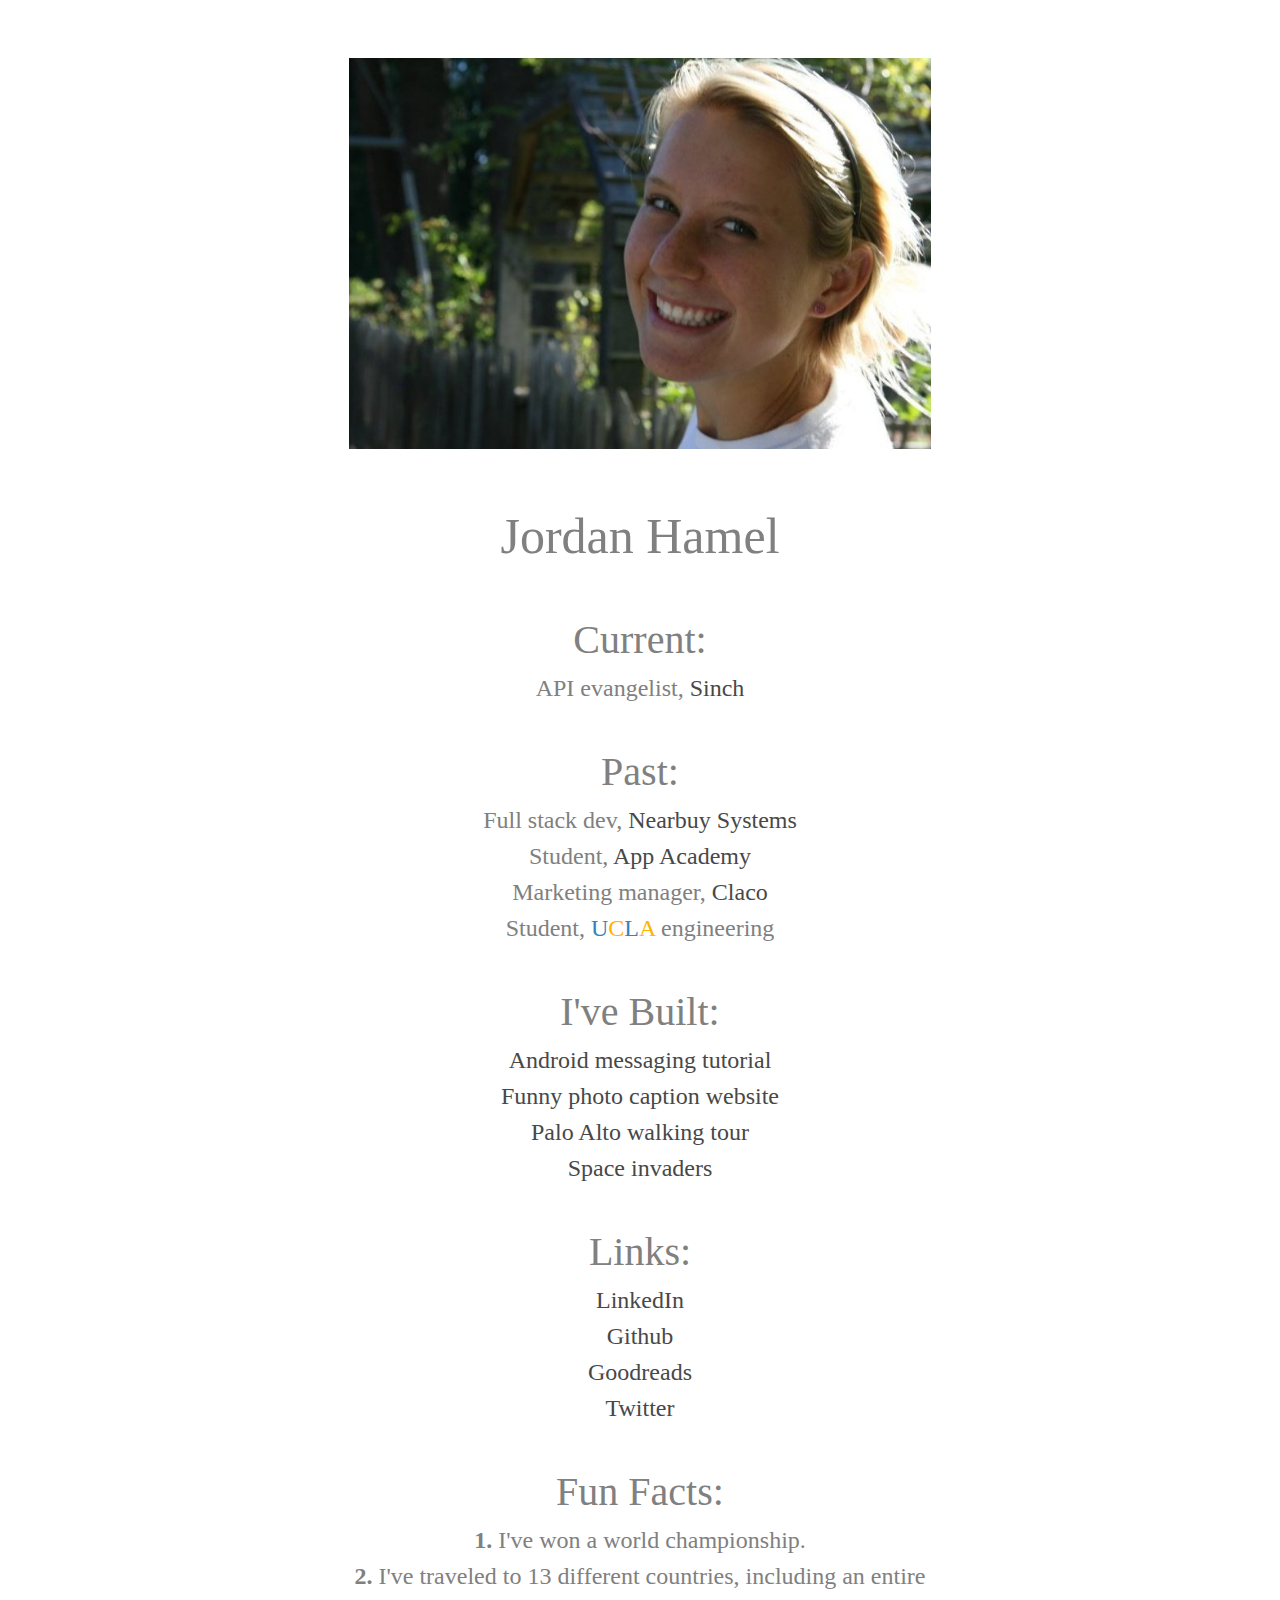
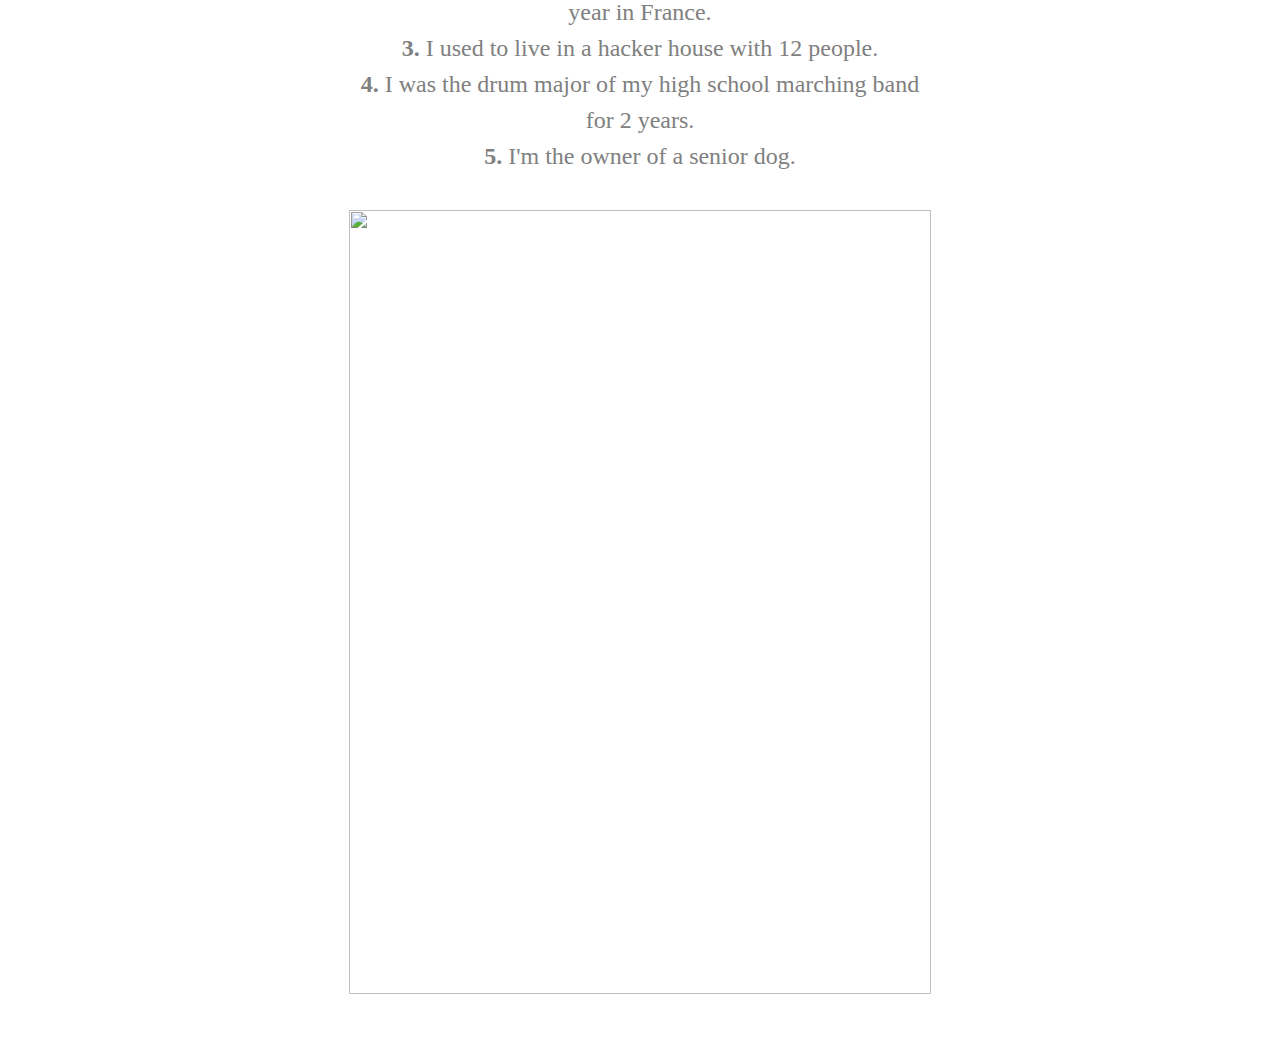
==== index.html @ 6e14b76d "Change top photo" ====
<html>
	<head>
	<meta charset="UTF-8">
		<link rel="stylesheet" type="text/css" href="index.css">
		<title>Jordan Hamel</title>
	</head>
	<body>

		<div id="main">
			<img src="images/jordan.jpg"/>

			<div class="title">Jordan Hamel</div><br>

			<div class="title-small">Current:</b></div>
			API evangelist, <a href="https://www.sinch.com" target="_blank">Sinch</a><br>
			<br>

			<div class="title-small">Past:</b></div>
				Full stack dev, <a href="http://retailnext.net/" target="_blank">Nearbuy Systems</a><br>
				Student, <a href="http://www.appacademy.io/" target="_blank">App Academy</a><br>
				Marketing manager, <a href="http://techcrunch.com/2012/09/26/after-2-months-of-squatting-at-aol-eric-simons-launches-claco-the-github-for-teachers/" target="_blank">Claco</a><br>
				Student, <span class="blue">U</span><span class="yellow">C</span><span class="blue">L</span><span class="yellow">A</span> engineering<br>
			<br>

			<div class="title-small">I've Built:</b></div>
				<a href="https://www.sinch.com/tutorials/android-messaging-tutorial-using-sinch-and-parse/" target="_blank">Android messaging tutorial</a><br>
				<a href="http://limitless-river-8895.herokuapp.com/" target="_blank">Funny photo caption website</a><br>
				<a href="http://jordanhamel.github.io/palo-alto" target="_blank">Palo Alto walking tour</a><br>
				<a href="space.html" target="_blank">Space invaders</a><br>
			<br>

			<div class="title-small">Links:</b></div>
				<a href="http://www.linkedin.com/in/jordanhamel" target="_blank">LinkedIn</a><br>
				<a href="https://www.github.com/jordanhamel" target="_blank">Github</a><br>
				<a href="https://www.goodreads.com/review/list/25689126-jordan-h?shelf=read" target="_blank">Goodreads</a><br>
				<a href="https://www.twitter.com/jordanhamel" target="_blank">Twitter</a><br>
			<br>	

			<div class="title-small">Fun Facts:</b></div>
				<b>1.</b> I've won a world championship.<br>
				<b>2.</b> I've traveled to 13 different countries, including an entire year in France.<br>
				<b>3.</b> I used to live in a hacker house with 12 people.<br>
				<b>4.</b> I was the drum major of my high school marching band for 2 years.<br>
				<b>5.</b> I'm the owner of a senior dog. <br>
			<br>

			<img src="images/drummer.jpg"/>

		</div>



	</body>
</html>
---- index.css ----
body {
	font-family: 'Monaco';
	color: grey;
	line-height: 1.5;
	padding: 50px;
}

img {
	width: 100%;
}

#main {
	font-size: 24px;
	text-align: center;
	width: 50%;
	min-width: 550px;
	display: block;
	margin: auto;
}

.title {
	font-size: 50px;
	margin-top: 50px;
}

.title-small {
	font-size: 40px;
}

a {
	text-decoration: none;
	color: #484848;
}

.blue {
	color: #3284BF;
}

.yellow {
	color: #ffb300;
}
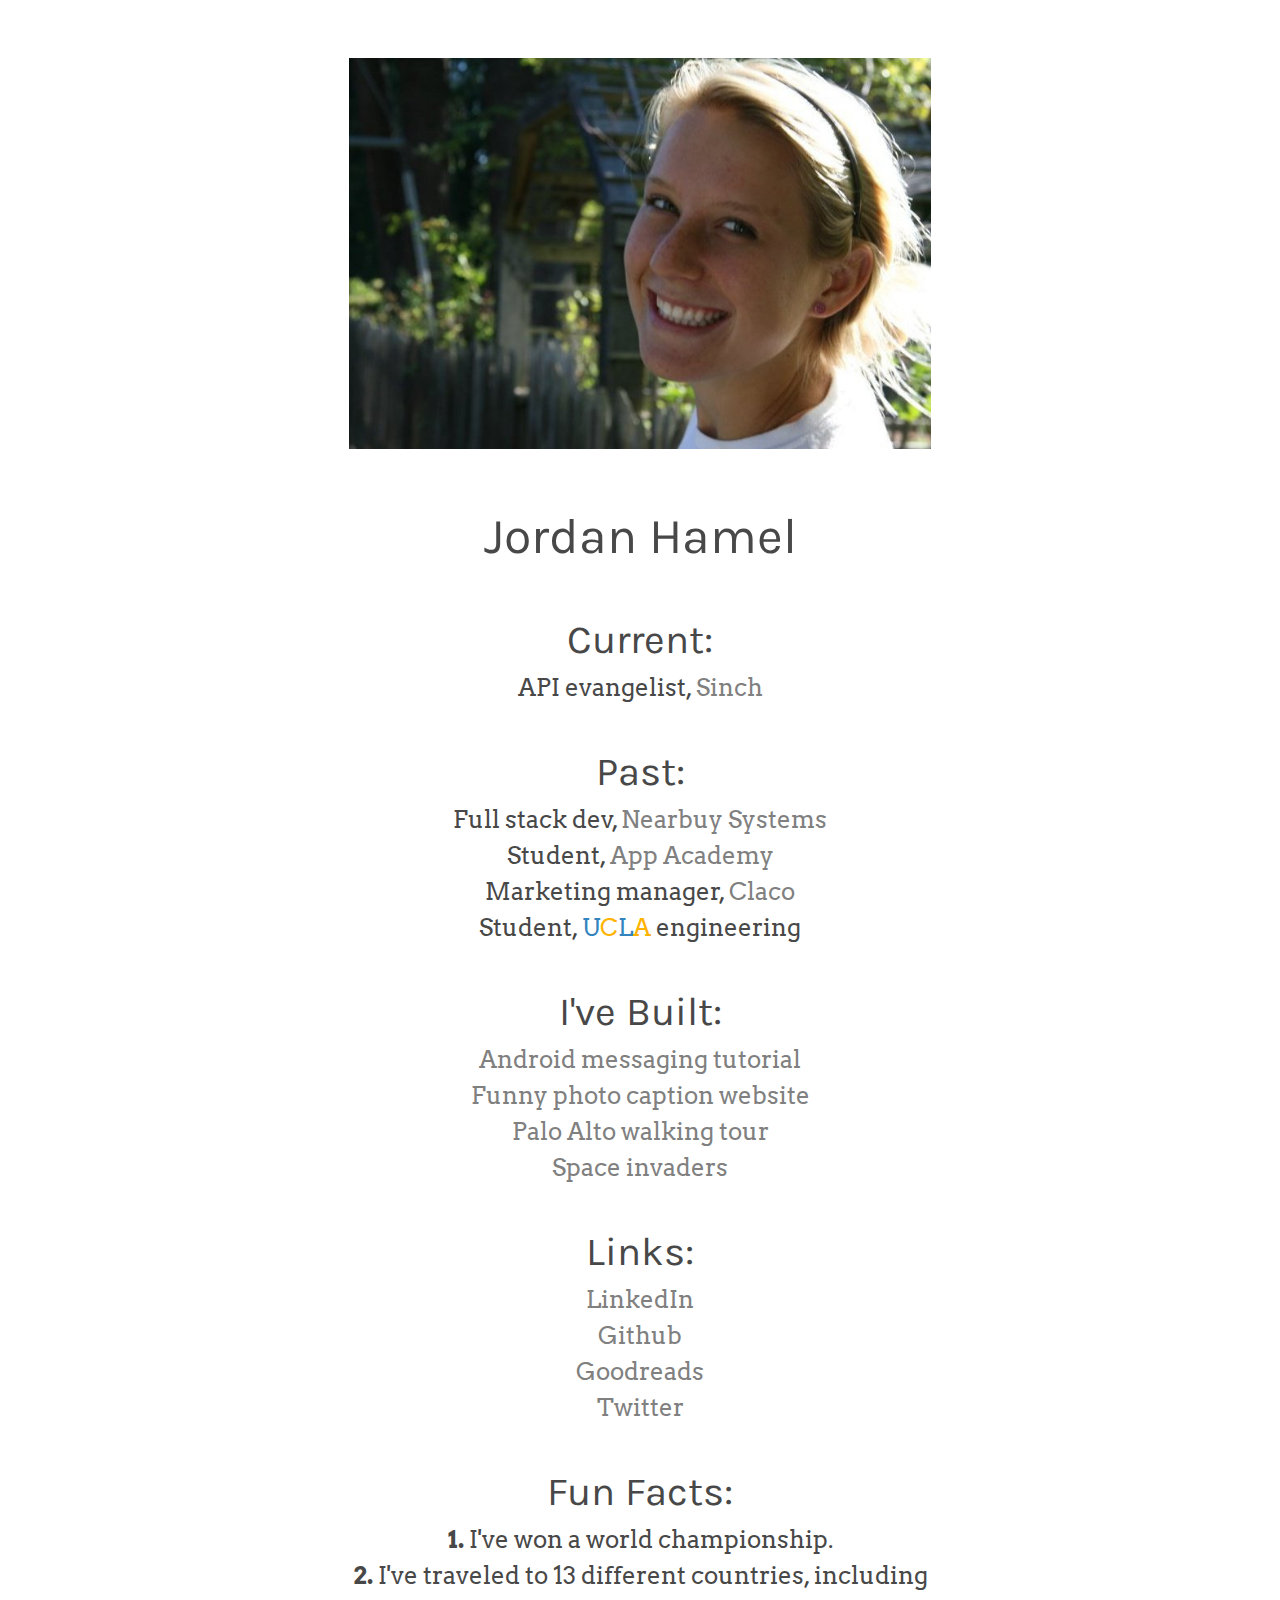
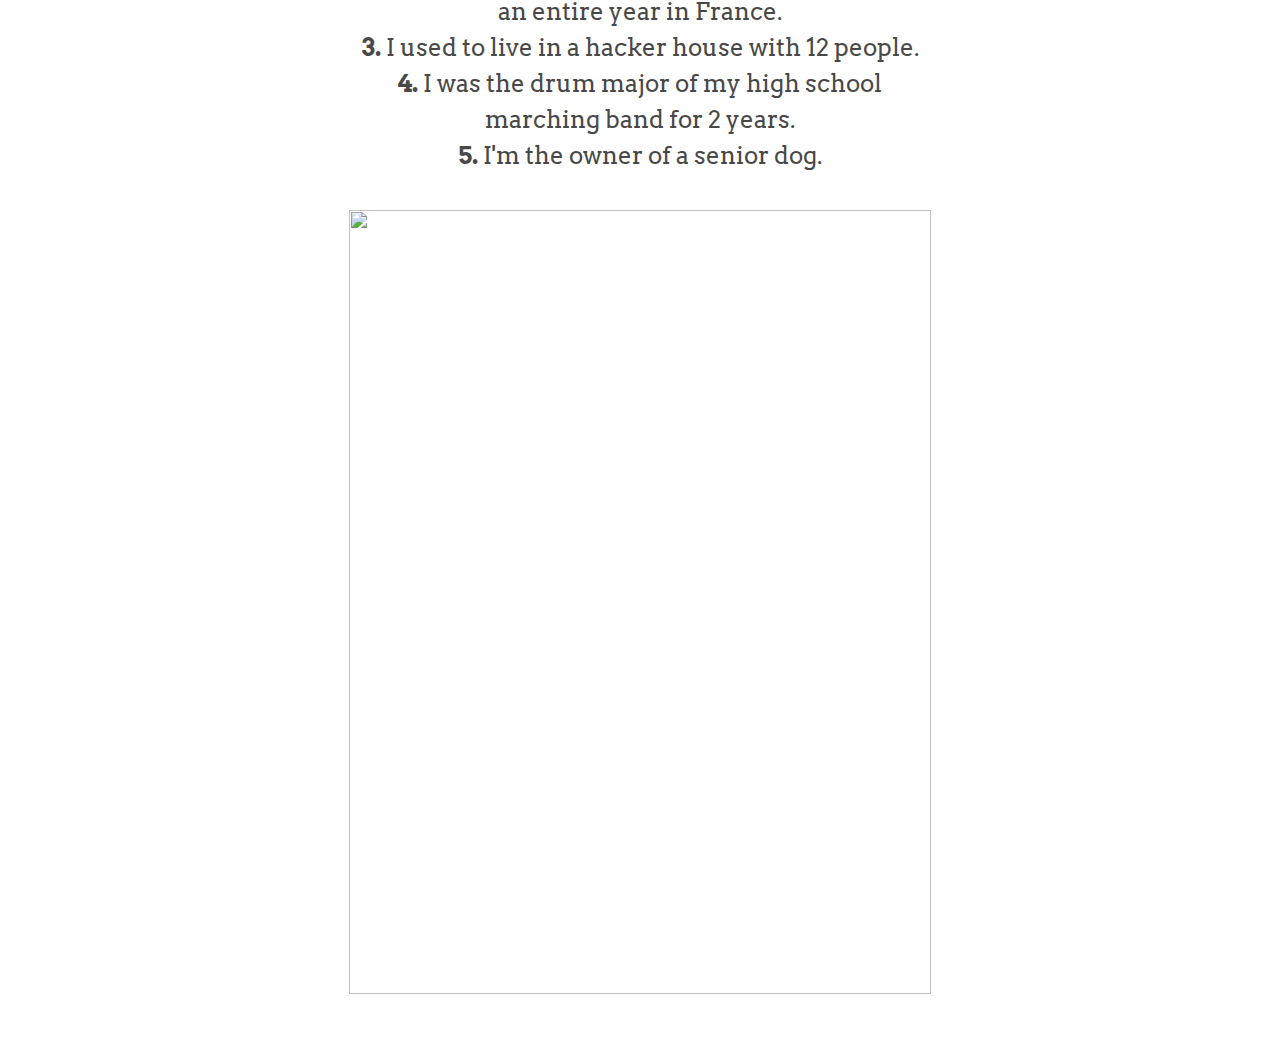
==== commit 9ac3c405: "Google fonts" ====
--- a/index.html
+++ b/index.html
@@ -1,6 +1,8 @@
 <html>
 	<head>
 	<meta charset="UTF-8">
+		<link href='http://fonts.googleapis.com/css?family=Arvo' rel='stylesheet' type='text/css'>
+		<link href='http://fonts.googleapis.com/css?family=Karla:700' rel='stylesheet' type='text/css'>
 		<link rel="stylesheet" type="text/css" href="index.css">
 		<title>Jordan Hamel</title>
 	</head>
--- a/index.css
+++ b/index.css
@@ -1,6 +1,6 @@
 body {
-	font-family: 'Monaco';
-	color: grey;
+	font-family: 'Arvo', serif;
+	color: #484848;
 	line-height: 1.5;
 	padding: 50px;
 }
@@ -19,17 +19,19 @@
 }
 
 .title {
+font-family: 'Karla', sans-serif;
 	font-size: 50px;
 	margin-top: 50px;
 }
 
 .title-small {
+font-family: 'Karla', sans-serif;
 	font-size: 40px;
 }
 
 a {
 	text-decoration: none;
-	color: #484848;
+	color: grey;
 }
 
 .blue {
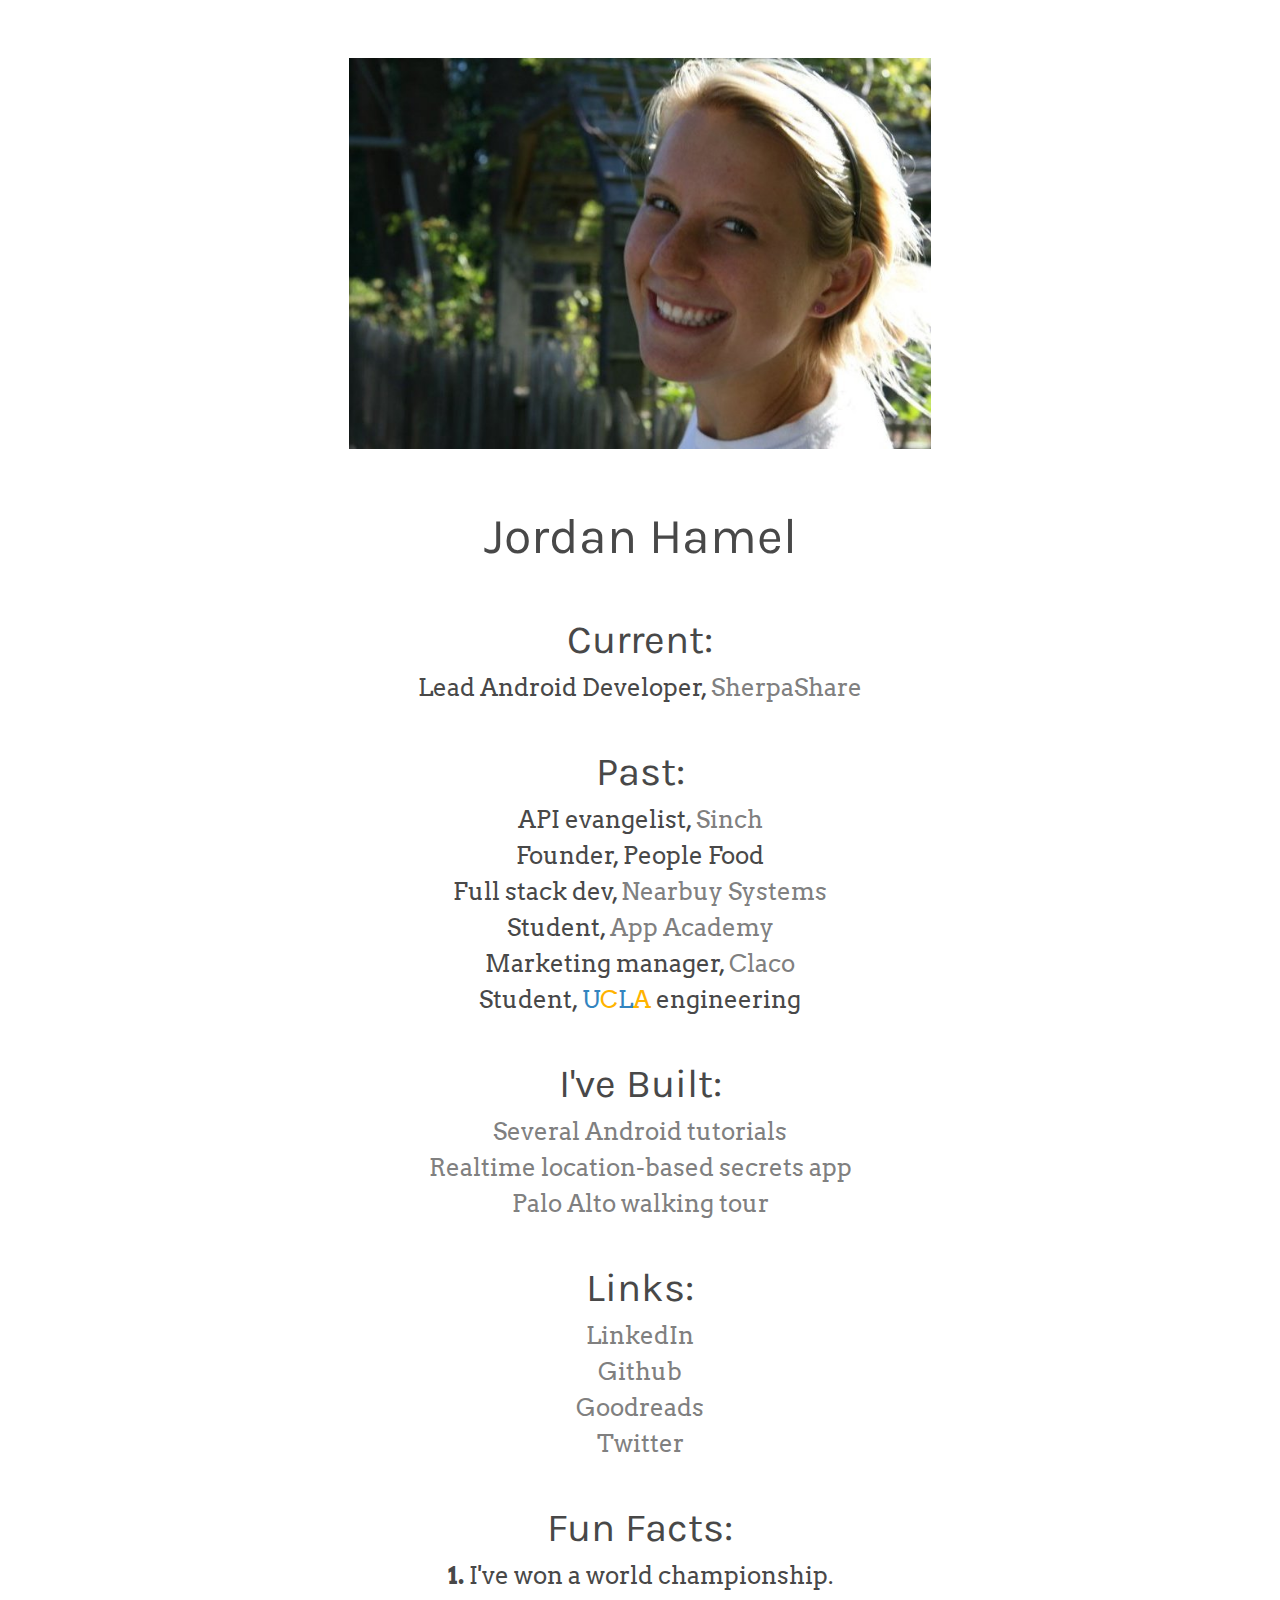
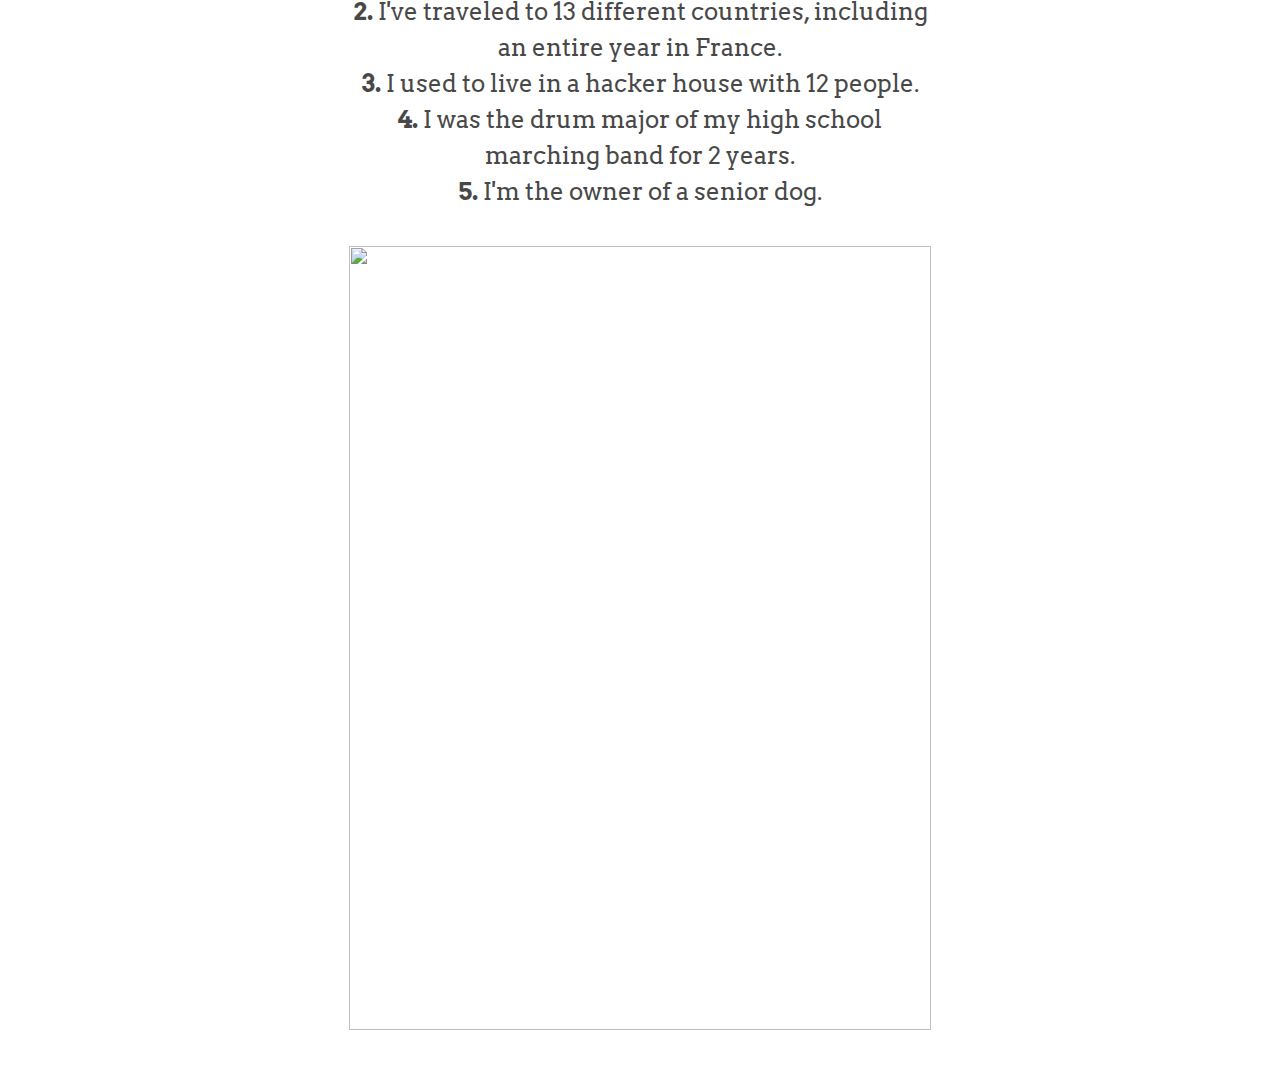
==== commit 1ba8015c: "Update current job to SherpaShare" ====
--- a/index.html
+++ b/index.html
@@ -14,10 +14,12 @@
 			<div class="title">Jordan Hamel</div><br>
 
 			<div class="title-small">Current:</b></div>
-			API evangelist, <a href="https://www.sinch.com" target="_blank">Sinch</a><br>
+			Lead Android Developer, <a href="https://play.google.com/store/apps/details?id=com.sherpashare.driving" target="_blank">SherpaShare</a><br>
 			<br>
 
 			<div class="title-small">Past:</b></div>
+				API evangelist, <a href="https://www.sinch.com" target="_blank">Sinch</a><br>
+				Founder, People Food<br>
 				Full stack dev, <a href="http://retailnext.net/" target="_blank">Nearbuy Systems</a><br>
 				Student, <a href="http://www.appacademy.io/" target="_blank">App Academy</a><br>
 				Marketing manager, <a href="http://techcrunch.com/2012/09/26/after-2-months-of-squatting-at-aol-eric-simons-launches-claco-the-github-for-teachers/" target="_blank">Claco</a><br>
@@ -25,10 +27,9 @@
 			<br>
 
 			<div class="title-small">I've Built:</b></div>
-				<a href="https://www.sinch.com/tutorials/android-messaging-tutorial-using-sinch-and-parse/" target="_blank">Android messaging tutorial</a><br>
-				<a href="http://limitless-river-8895.herokuapp.com/" target="_blank">Funny photo caption website</a><br>
+			<a href="https://www.sinch.com/tutorials/?tags%5B%5D=android" target="_blank">Several Android tutorials</a><br>
+				<a href="https://github.com/JordanHamel/realtime-geolocation-secrets" target="_blank">Realtime location-based secrets app</a><br>
 				<a href="http://jordanhamel.github.io/palo-alto" target="_blank">Palo Alto walking tour</a><br>
-				<a href="space.html" target="_blank">Space invaders</a><br>
 			<br>
 
 			<div class="title-small">Links:</b></div>
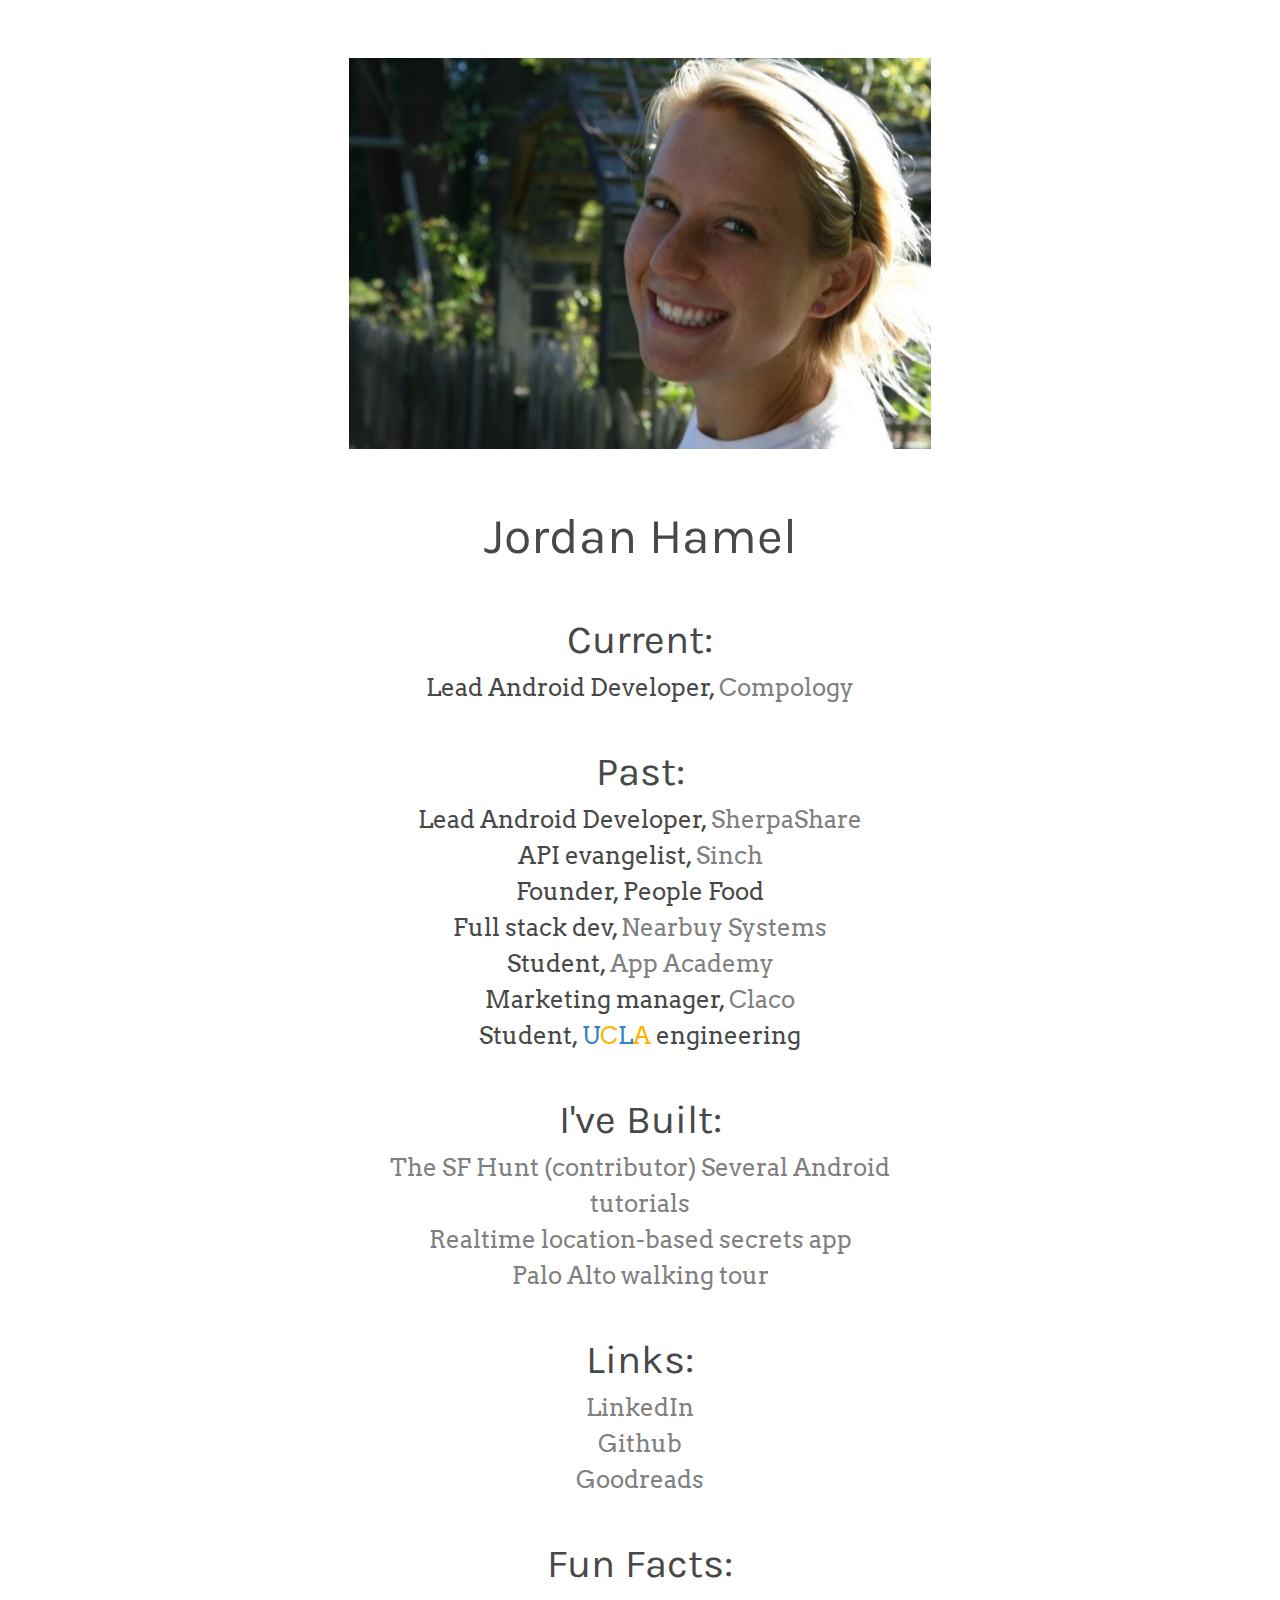
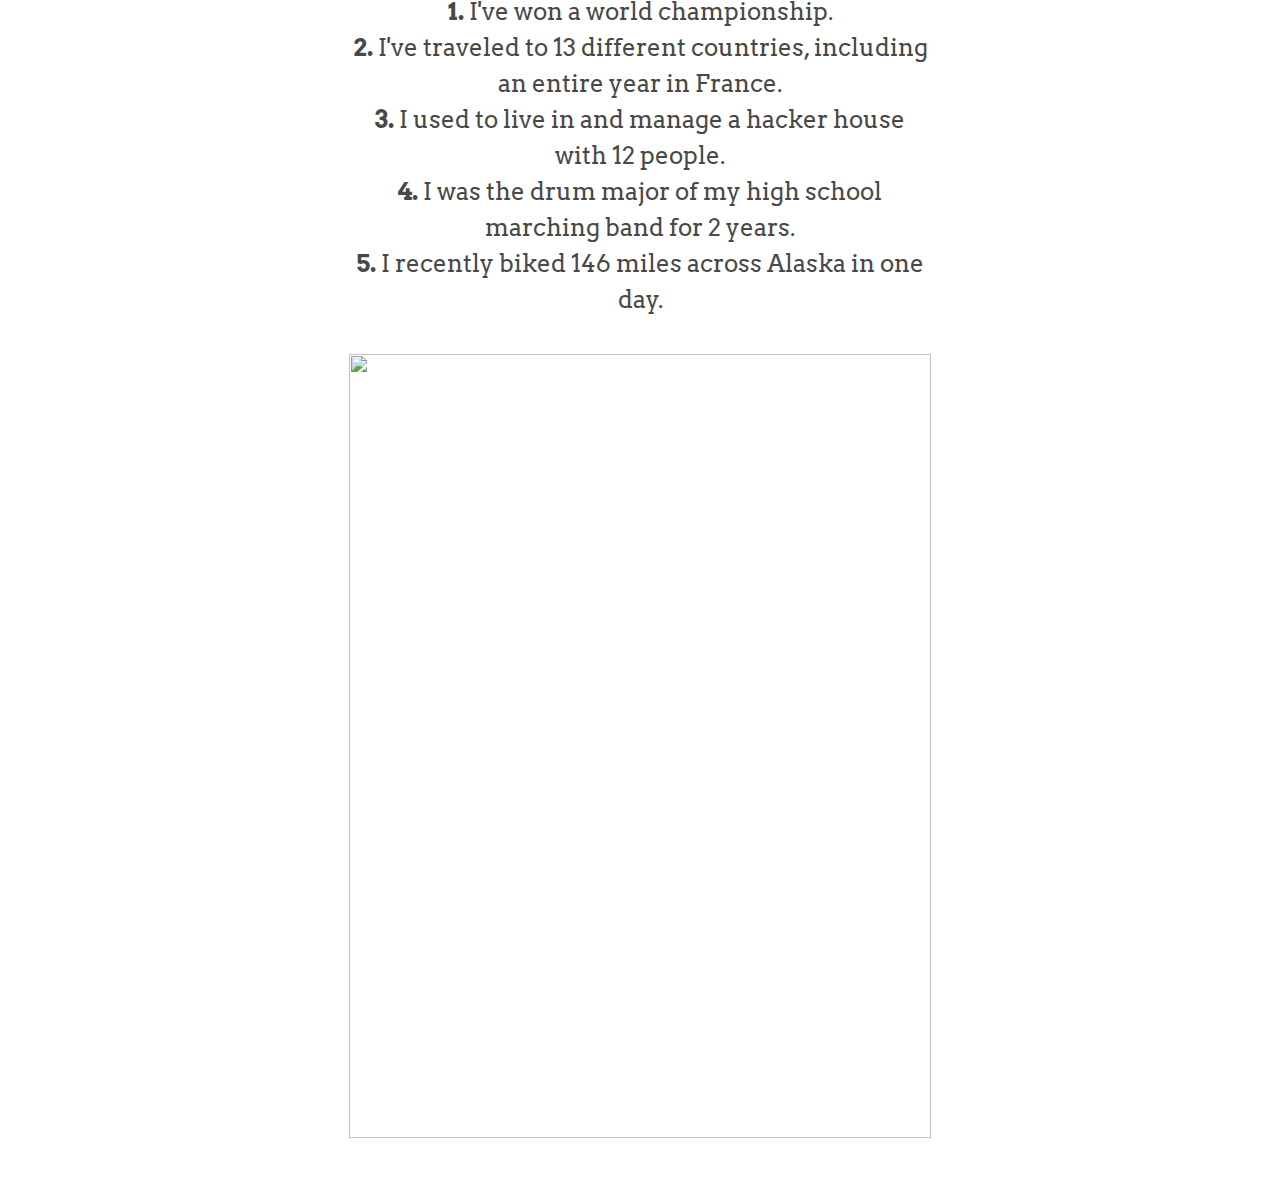
==== commit 26fbd589: "Fix link" ====
--- a/index.html
+++ b/index.html
@@ -14,10 +14,11 @@
 			<div class="title">Jordan Hamel</div><br>
 
 			<div class="title-small">Current:</b></div>
-			Lead Android Developer, <a href="https://play.google.com/store/apps/details?id=com.sherpashare.driving" target="_blank">SherpaShare</a><br>
+				Lead Android Developer, <a href="http://www.compology.com" target="_blank">Compology</a><br>
 			<br>
 
 			<div class="title-small">Past:</b></div>
+				Lead Android Developer, <a href="https://play.google.com/store/apps/details?id=com.sherpashare.driving" target="_blank">SherpaShare</a><br>
 				API evangelist, <a href="https://www.sinch.com" target="_blank">Sinch</a><br>
 				Founder, People Food<br>
 				Full stack dev, <a href="http://retailnext.net/" target="_blank">Nearbuy Systems</a><br>
@@ -27,7 +28,8 @@
 			<br>
 
 			<div class="title-small">I've Built:</b></div>
-			<a href="https://www.sinch.com/tutorials/?tags%5B%5D=android" target="_blank">Several Android tutorials</a><br>
+				<a href="https://handstandwith.us/thesfhunt">The SF Hunt (contributor)</a>
+				<a href="https://www.sinch.com/tutorials/?tags%5B%5D=android" target="_blank">Several Android tutorials</a><br>
 				<a href="https://github.com/JordanHamel/realtime-geolocation-secrets" target="_blank">Realtime location-based secrets app</a><br>
 				<a href="http://jordanhamel.github.io/palo-alto" target="_blank">Palo Alto walking tour</a><br>
 			<br>
@@ -36,22 +38,18 @@
 				<a href="http://www.linkedin.com/in/jordanhamel" target="_blank">LinkedIn</a><br>
 				<a href="https://www.github.com/jordanhamel" target="_blank">Github</a><br>
 				<a href="https://www.goodreads.com/review/list/25689126-jordan-h?shelf=read" target="_blank">Goodreads</a><br>
-				<a href="https://www.twitter.com/jordanhamel" target="_blank">Twitter</a><br>
 			<br>	
 
 			<div class="title-small">Fun Facts:</b></div>
 				<b>1.</b> I've won a world championship.<br>
 				<b>2.</b> I've traveled to 13 different countries, including an entire year in France.<br>
-				<b>3.</b> I used to live in a hacker house with 12 people.<br>
+				<b>3.</b> I used to live in and manage a hacker house with 12 people.<br>
 				<b>4.</b> I was the drum major of my high school marching band for 2 years.<br>
-				<b>5.</b> I'm the owner of a senior dog. <br>
+				<b>5.</b> I recently biked 146 miles across Alaska in one day.<br>
 			<br>
 
-			<img src="images/drummer.jpg"/>
+			<img src="images/alaska.jpg"/>
 
 		</div>
-
-
-
 	</body>
-</html>+</html>
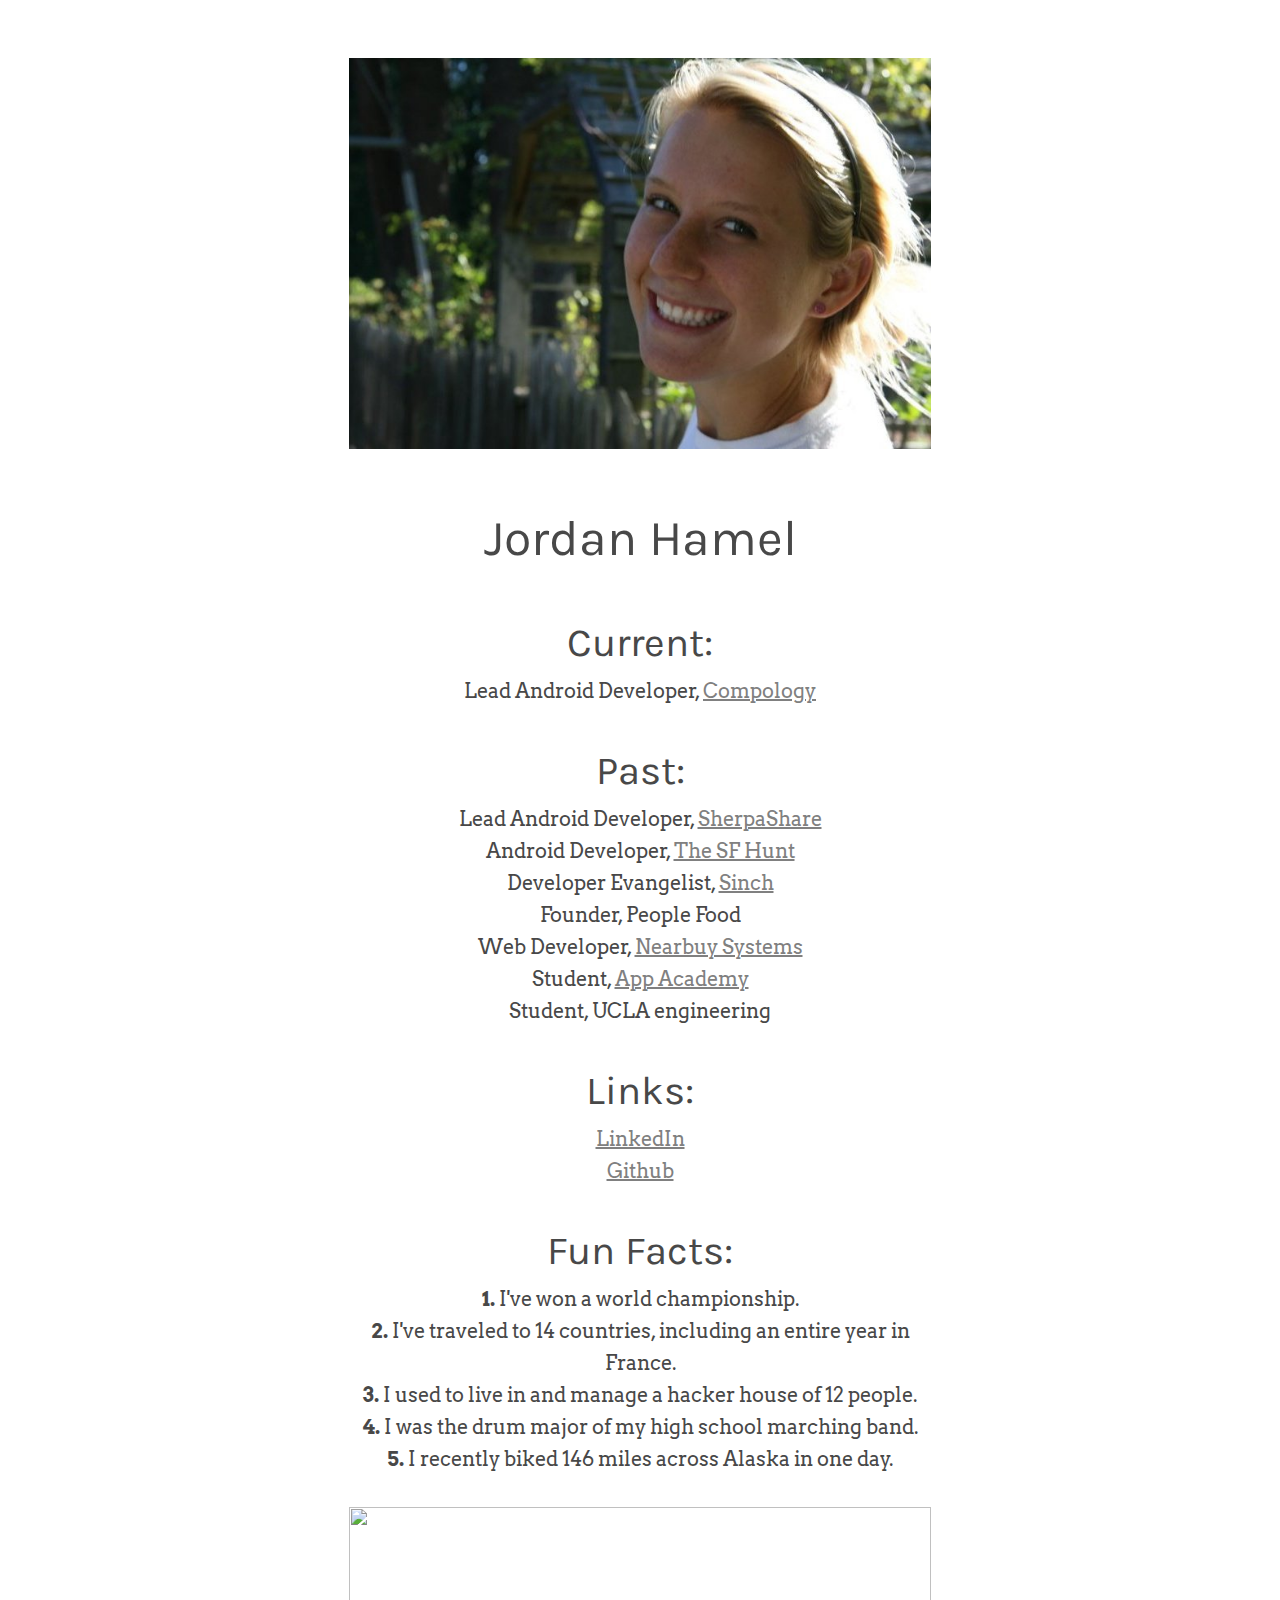
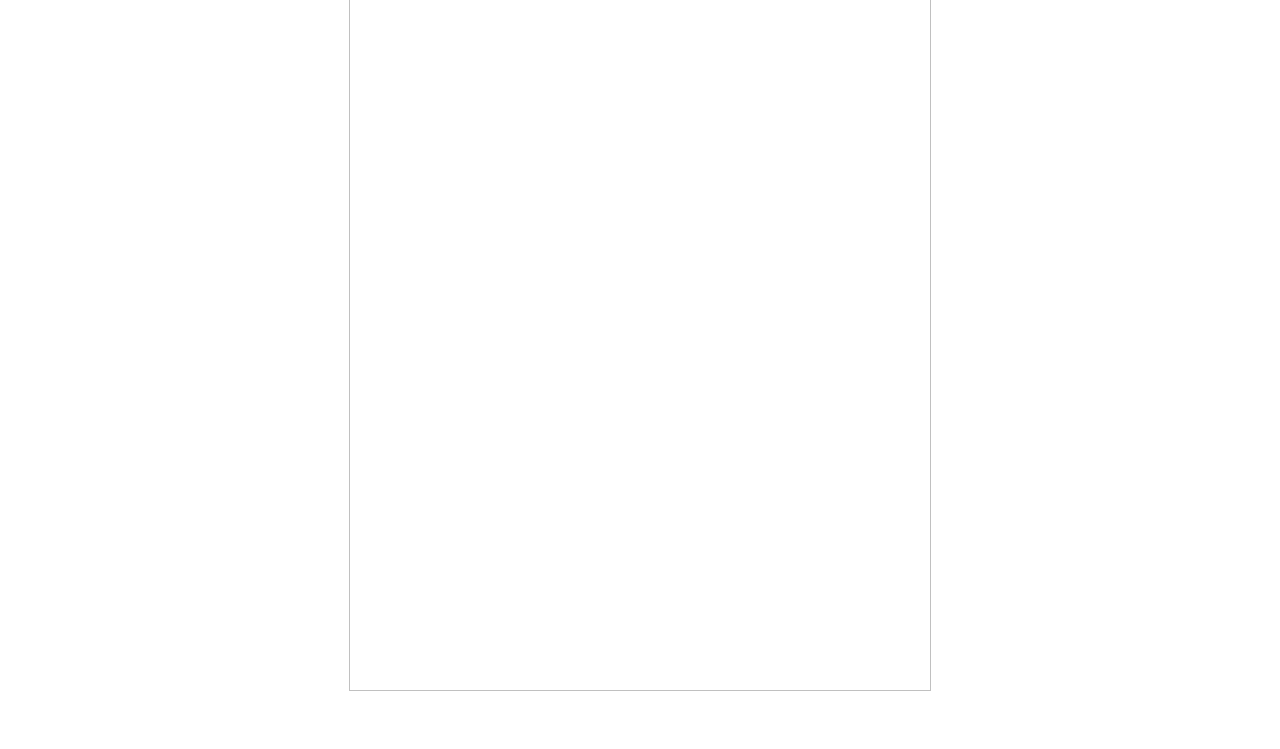
==== commit 8fc111f3: "Clean up" ====
--- a/index.html
+++ b/index.html
@@ -18,33 +18,25 @@
 			<br>
 
 			<div class="title-small">Past:</b></div>
-				Lead Android Developer, <a href="https://play.google.com/store/apps/details?id=com.sherpashare.driving" target="_blank">SherpaShare</a><br>
-				API evangelist, <a href="https://www.sinch.com" target="_blank">Sinch</a><br>
+				Lead Android Developer, <a href="https://play.google.com/store/apps/details?id=com.sherpashare.workers" target="_blank">SherpaShare</a><br>
+				Android Developer, <a href="https://play.google.com/store/apps/details?id=us.handstandwith.handstandsfhunt">The SF Hunt</a><br>
+				Developer Evangelist, <a href="https://www.sinch.com/tutorials/?tags%5B%5D=android" target="_blank">Sinch</a><br>
 				Founder, People Food<br>
-				Full stack dev, <a href="http://retailnext.net/" target="_blank">Nearbuy Systems</a><br>
+				Web Developer, <a href="http://retailnext.net/" target="_blank">Nearbuy Systems</a><br>
 				Student, <a href="http://www.appacademy.io/" target="_blank">App Academy</a><br>
-				Marketing manager, <a href="http://techcrunch.com/2012/09/26/after-2-months-of-squatting-at-aol-eric-simons-launches-claco-the-github-for-teachers/" target="_blank">Claco</a><br>
-				Student, <span class="blue">U</span><span class="yellow">C</span><span class="blue">L</span><span class="yellow">A</span> engineering<br>
-			<br>
-
-			<div class="title-small">I've Built:</b></div>
-				<a href="https://handstandwith.us/thesfhunt">The SF Hunt (contributor)</a>
-				<a href="https://www.sinch.com/tutorials/?tags%5B%5D=android" target="_blank">Several Android tutorials</a><br>
-				<a href="https://github.com/JordanHamel/realtime-geolocation-secrets" target="_blank">Realtime location-based secrets app</a><br>
-				<a href="http://jordanhamel.github.io/palo-alto" target="_blank">Palo Alto walking tour</a><br>
+				Student, UCLA engineering<br>
 			<br>
 
 			<div class="title-small">Links:</b></div>
 				<a href="http://www.linkedin.com/in/jordanhamel" target="_blank">LinkedIn</a><br>
 				<a href="https://www.github.com/jordanhamel" target="_blank">Github</a><br>
-				<a href="https://www.goodreads.com/review/list/25689126-jordan-h?shelf=read" target="_blank">Goodreads</a><br>
 			<br>	
 
 			<div class="title-small">Fun Facts:</b></div>
 				<b>1.</b> I've won a world championship.<br>
-				<b>2.</b> I've traveled to 13 different countries, including an entire year in France.<br>
-				<b>3.</b> I used to live in and manage a hacker house with 12 people.<br>
-				<b>4.</b> I was the drum major of my high school marching band for 2 years.<br>
+				<b>2.</b> I've traveled to 14 countries, including an entire year in France.<br>
+				<b>3.</b> I used to live in and manage a hacker house of 12 people.<br>
+				<b>4.</b> I was the drum major of my high school marching band.<br>
 				<b>5.</b> I recently biked 146 miles across Alaska in one day.<br>
 			<br>
 
--- a/index.css
+++ b/index.css
@@ -1,7 +1,7 @@
 body {
 	font-family: 'Arvo', serif;
 	color: #484848;
-	line-height: 1.5;
+	line-height: 1.6;
 	padding: 50px;
 }
 
@@ -10,7 +10,7 @@
 }
 
 #main {
-	font-size: 24px;
+	font-size: 20px;
 	text-align: center;
 	width: 50%;
 	min-width: 550px;
@@ -30,14 +30,5 @@
 }
 
 a {
-	text-decoration: none;
 	color: grey;
-}
-
-.blue {
-	color: #3284BF;
-}
-
-.yellow {
-	color: #ffb300;
 }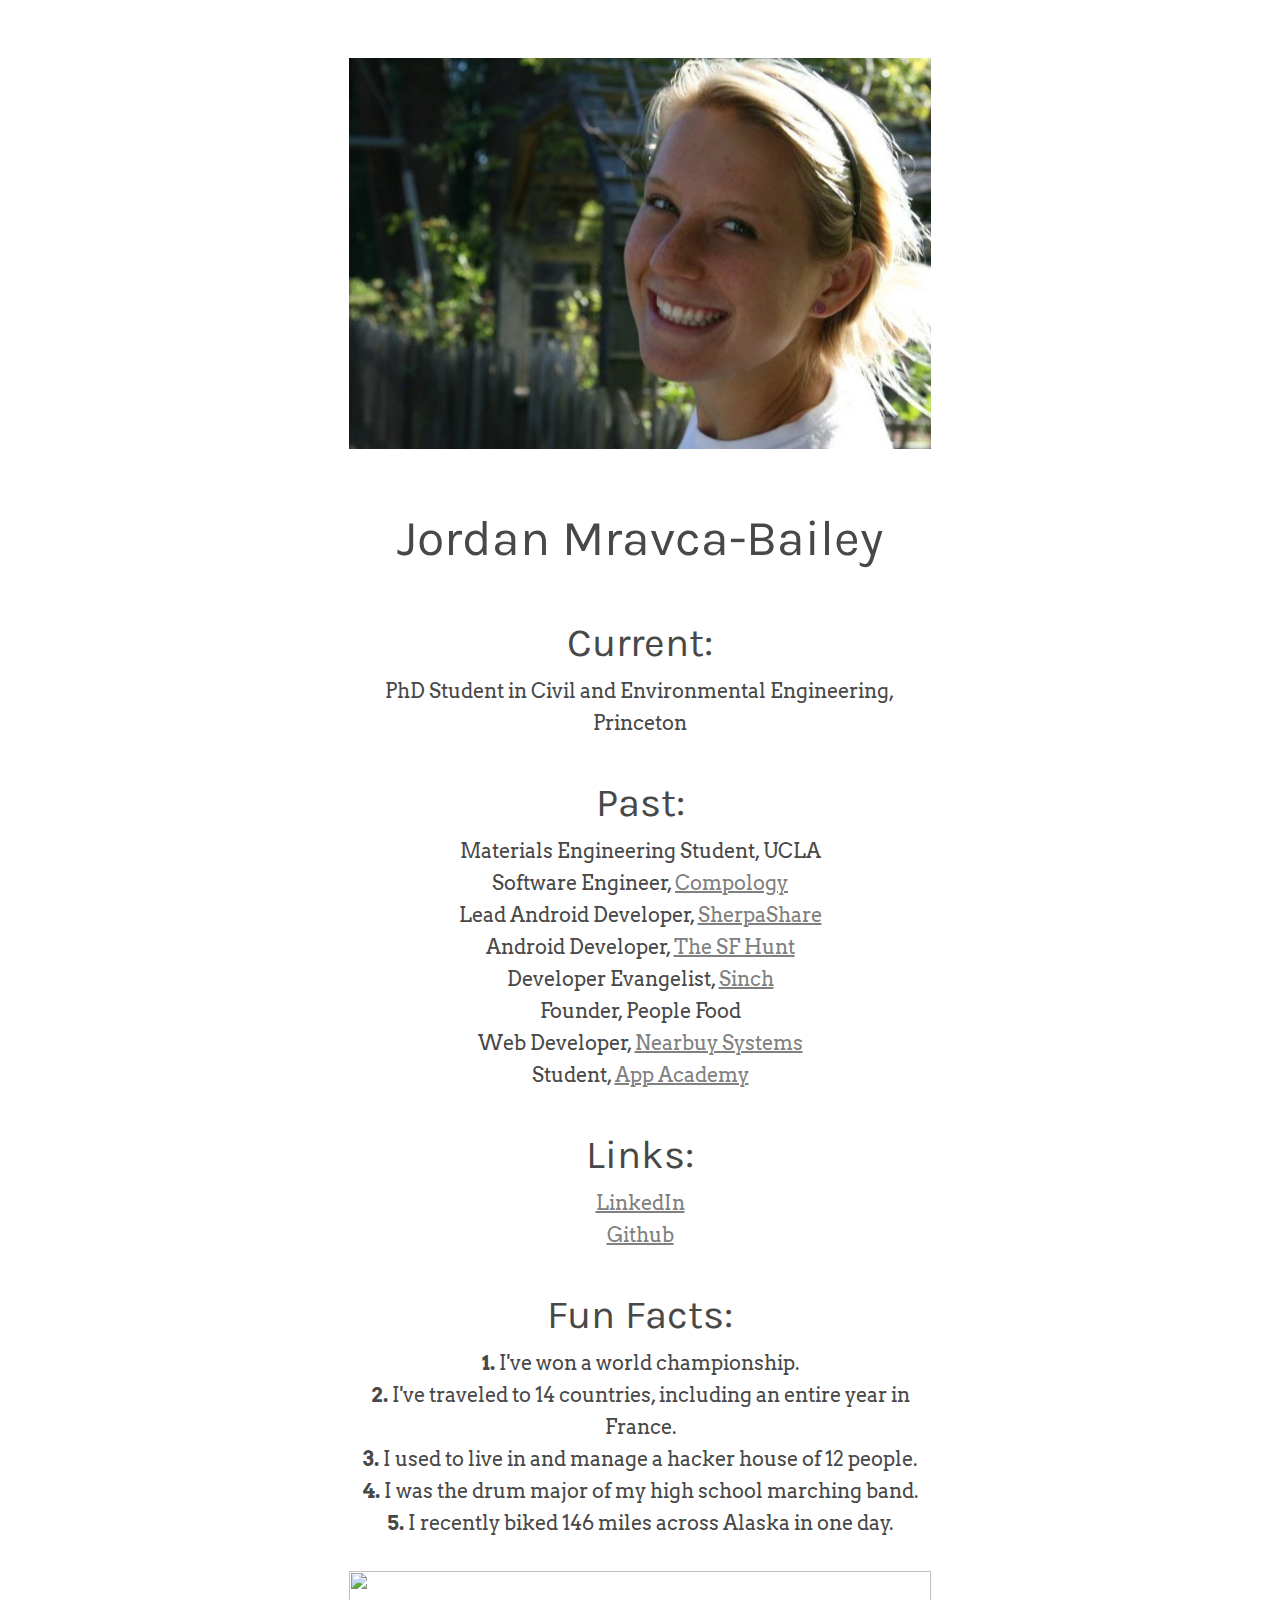
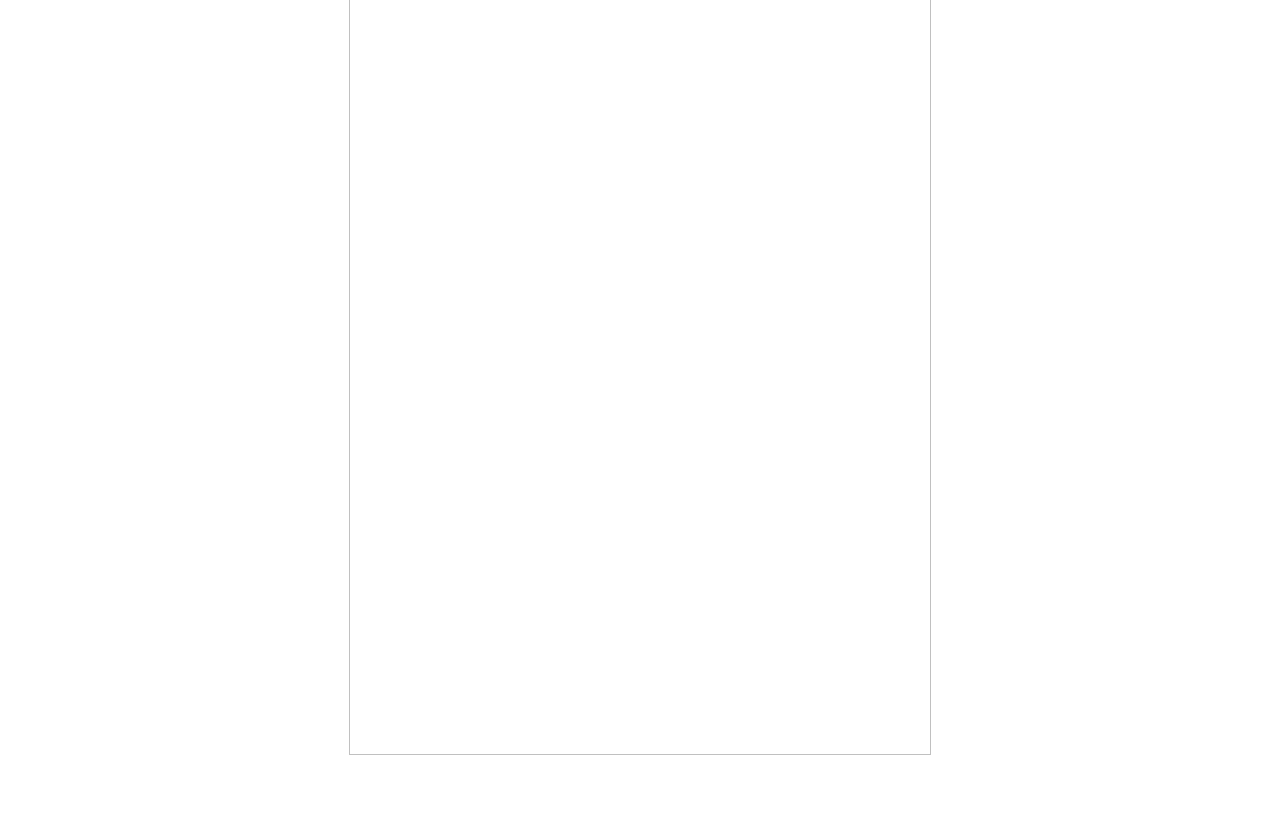
==== commit 241382f4: "Update last name" ====
--- a/index.html
+++ b/index.html
@@ -9,27 +9,28 @@
 	<body>
 
 		<div id="main">
-			<img src="images/jordan.jpg"/>
+			<img id="jordan" src="images/jordan.jpg"/>
 
-			<div class="title">Jordan Hamel</div><br>
+			<div class="title">Jordan Mravca-Bailey</div><br>
 
 			<div class="title-small">Current:</b></div>
-				Lead Android Developer, <a href="http://www.compology.com" target="_blank">Compology</a><br>
+				PhD Student in Civil and Environmental Engineering, Princeton</br>
 			<br>
 
 			<div class="title-small">Past:</b></div>
+				Materials Engineering Student, UCLA<br>
+				Software Engineer, <a href="http://www.compology.com" target="_blank">Compology</a><br>
 				Lead Android Developer, <a href="https://play.google.com/store/apps/details?id=com.sherpashare.workers" target="_blank">SherpaShare</a><br>
 				Android Developer, <a href="https://play.google.com/store/apps/details?id=us.handstandwith.handstandsfhunt">The SF Hunt</a><br>
 				Developer Evangelist, <a href="https://www.sinch.com/tutorials/?tags%5B%5D=android" target="_blank">Sinch</a><br>
 				Founder, People Food<br>
 				Web Developer, <a href="http://retailnext.net/" target="_blank">Nearbuy Systems</a><br>
 				Student, <a href="http://www.appacademy.io/" target="_blank">App Academy</a><br>
-				Student, UCLA engineering<br>
 			<br>
 
 			<div class="title-small">Links:</b></div>
-				<a href="http://www.linkedin.com/in/jordanhamel" target="_blank">LinkedIn</a><br>
-				<a href="https://www.github.com/jordanhamel" target="_blank">Github</a><br>
+				<a href="http://www.linkedin.com/in/jordanmrba" target="_blank">LinkedIn</a><br>
+				<a href="https://www.github.com/jordan-mb" target="_blank">Github</a><br>
 			<br>	
 
 			<div class="title-small">Fun Facts:</b></div>
@@ -40,7 +41,7 @@
 				<b>5.</b> I recently biked 146 miles across Alaska in one day.<br>
 			<br>
 
-			<img src="images/alaska.jpg"/>
+			<img id="alaska" src="images/alaska.jpg"/>
 
 		</div>
 	</body>
